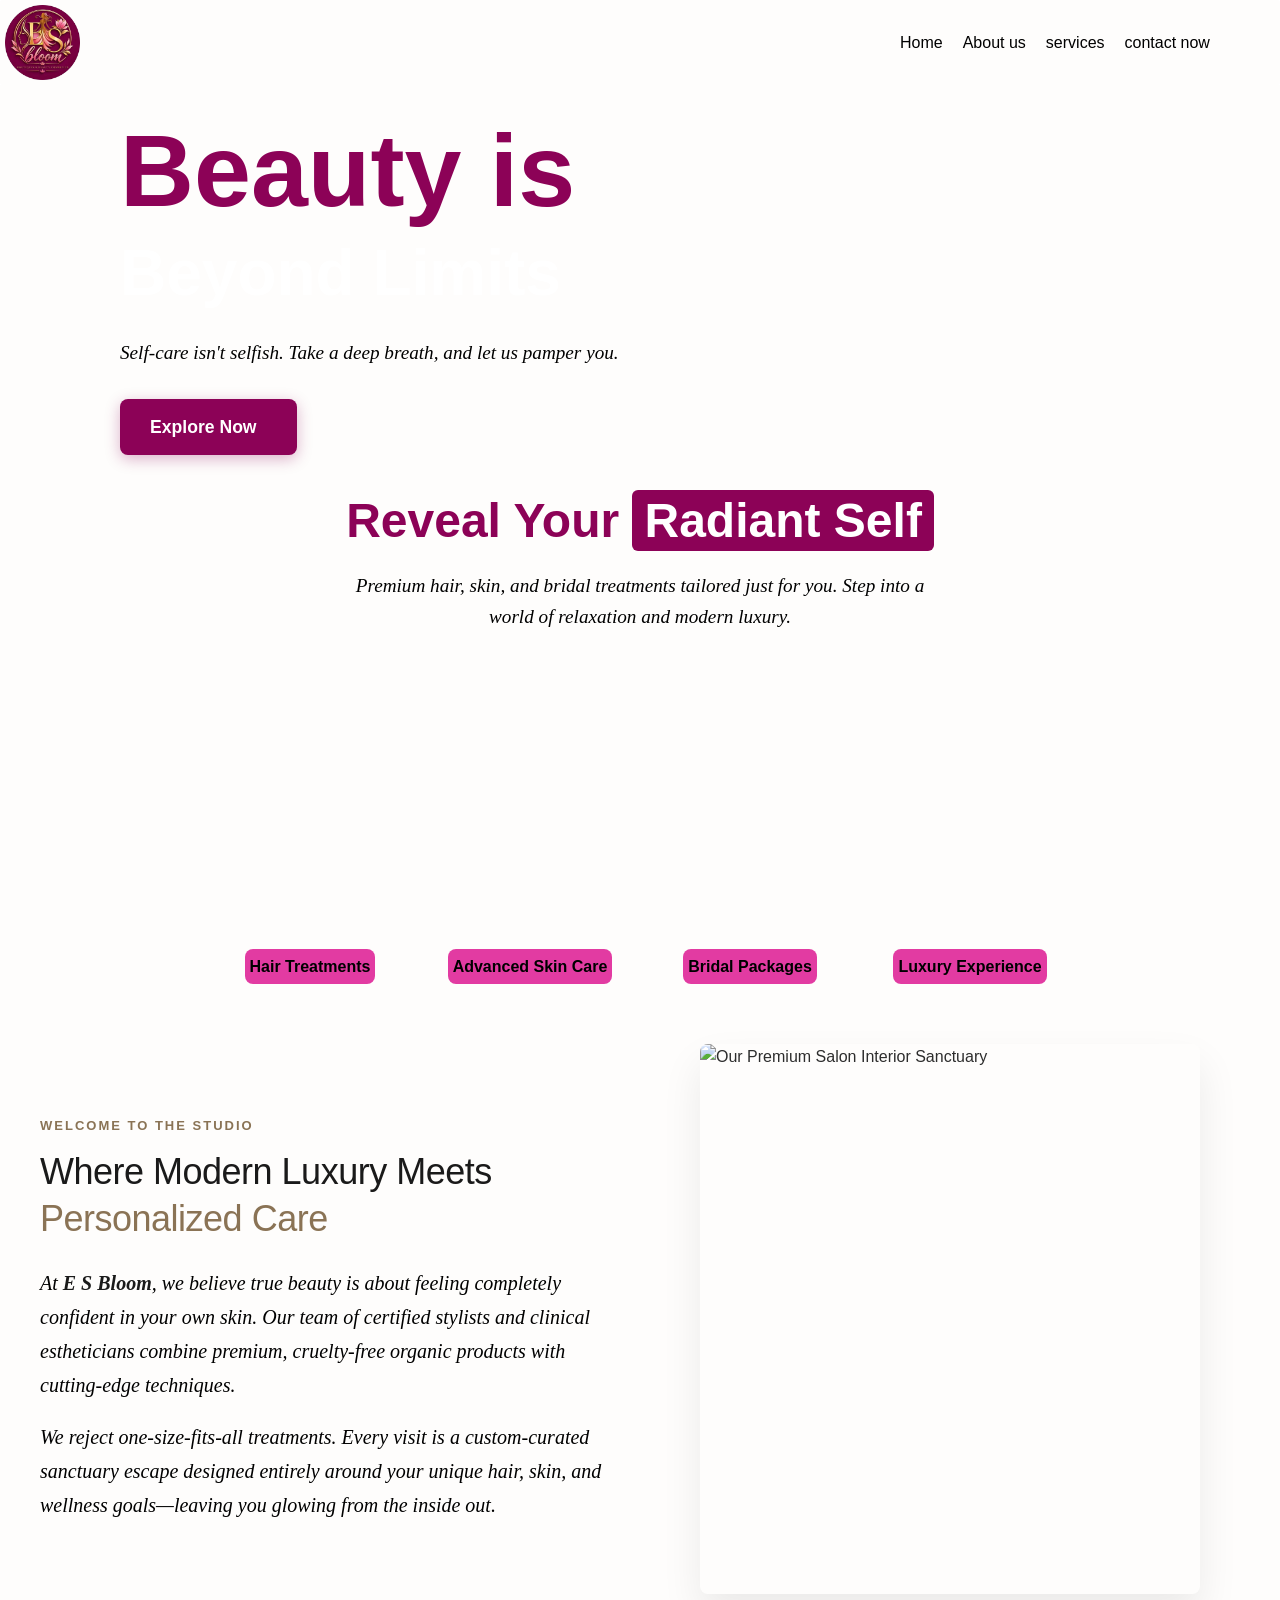
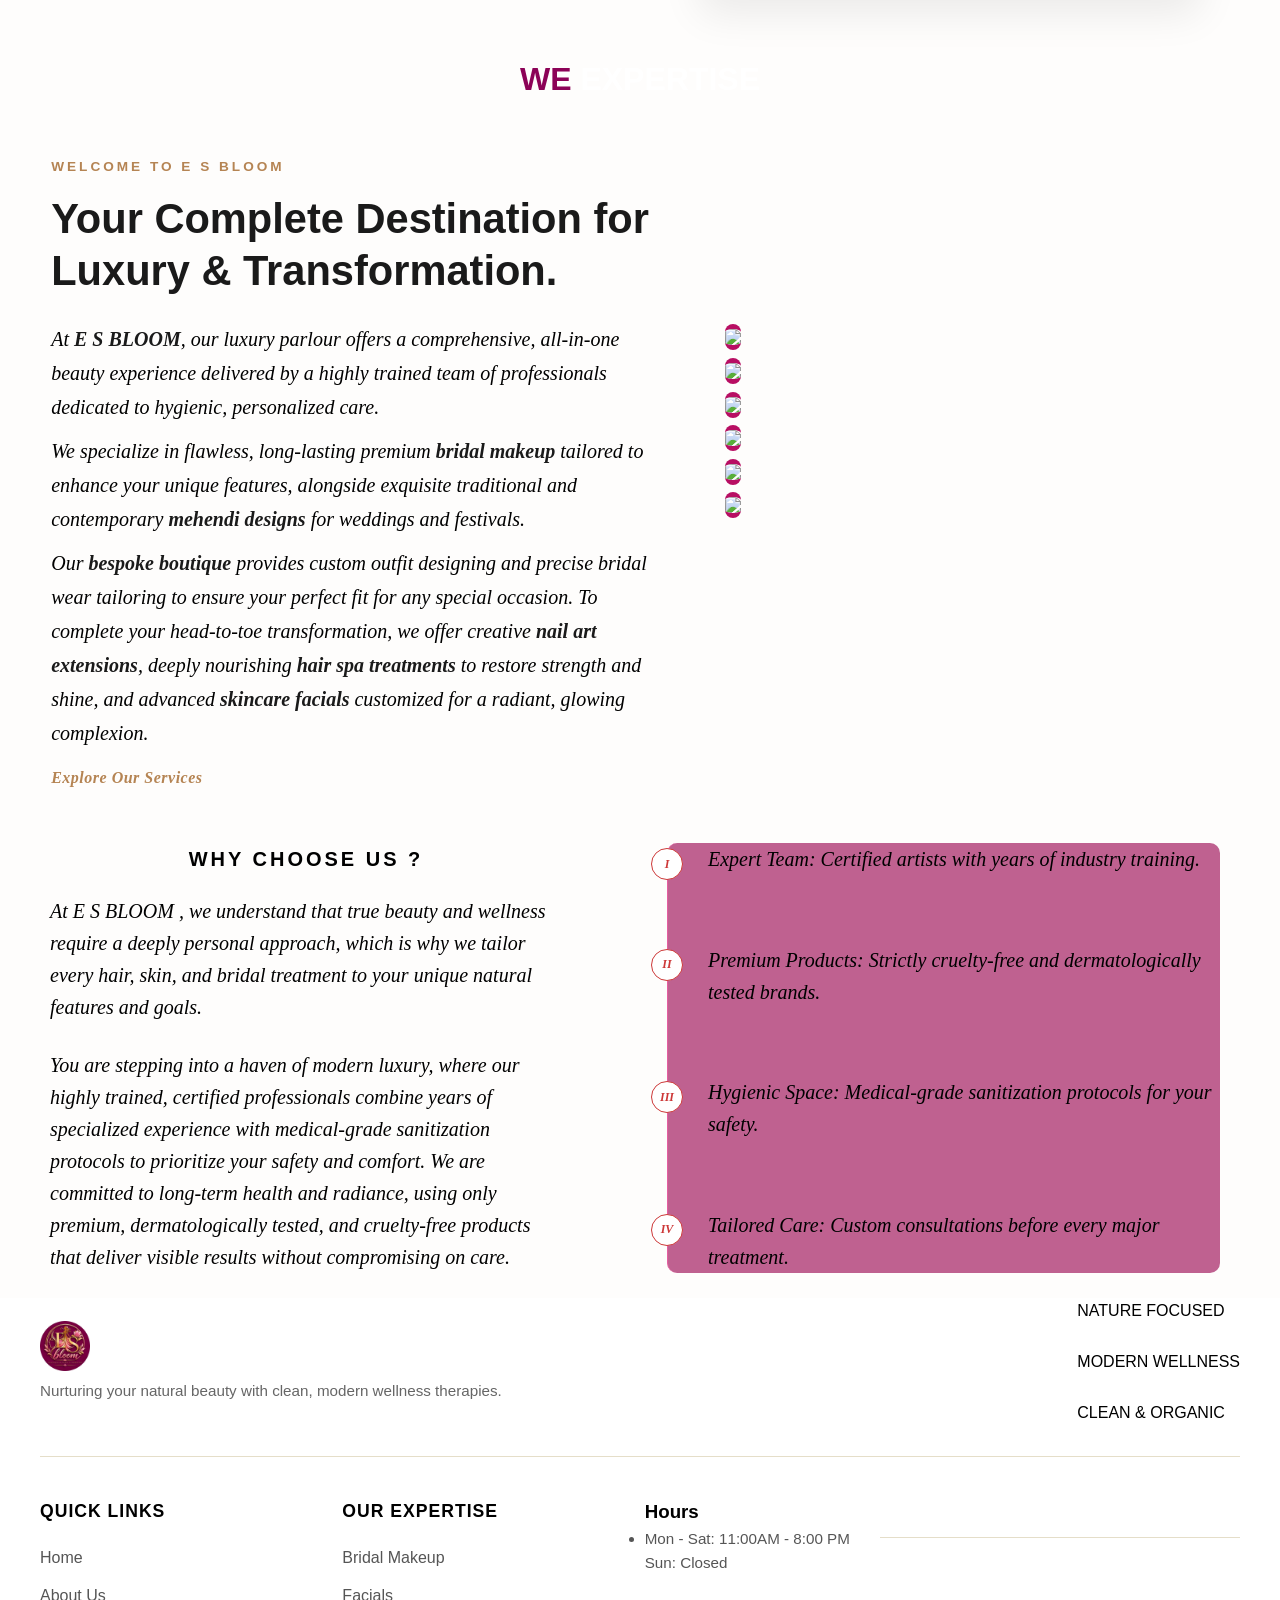
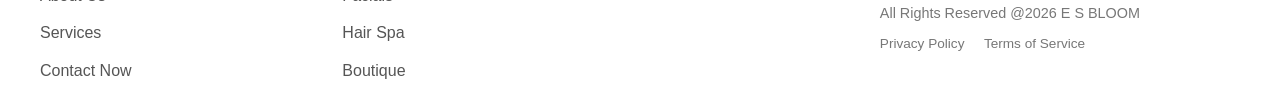
==== index.html @ d8722bfc "my new changes" ====
<!DOCTYPE html>
<html lang="en">
<head>
    <meta charset="UTF-8">
    <meta name="viewport" content="width=device-width, initial-scale=1.0">
    <title>ES parlour</title>
    <link rel="stylesheet" href="style.css">
     <script src="https://kit.fontawesome.com/67333c175b.js" crossorigin="anonymous"></script>
      <link
      rel="stylesheet"
      href="https://cdn.jsdelivr.net/npm/swiper@14.0.1/swiper-bundle.min.css"
    />
      
</head>
<body>

 <section class="header" style="background-color:#fcf9f660;">
<nav class="navbar">
  <!-- Logo Container -->
  <div class="logo-area">
    <img src="cropped_circle_image.png" width="75px" height="75px" alt="E S Bloom Logo">
  </div>
<div>
  <!-- Mobile Hamburger Button -->
  <button class="menu-toggle" id="menuToggle" aria-label="Open Navigation Menu">
    <span class="bar"></span>
    <span class="bar"></span>
    <span class="bar"></span>
  </button>
  </div>

  <!-- Navigation Links -->
  <div class="links" id="navLinks">
    <p><a href="index.html" class="active">Home</a></p>
    <p><a href="about.html">About us</a></p>
    <p><a href="services.html">services</a></p>
    <p><a href="contacts.html">contact now</a></p>
  </div>
</nav>
<style>
  /* --- Global Reset & Base Navbar Style --- */


.navbar {
  display: flex;
  justify-content: space-between;
  align-items: center;
  position: relative;
  z-index: 1000;
  gap: 410px;

}

/* --- Mobile Menu Toggle Button (Hamburger) --- */
.menu-toggle {
  display: flex;
  flex-direction: column;
  justify-content: space-between;
  width: 25px;
  height: 20px;
  background: transparent;
  border: none;
  cursor: pointer;
  padding: 0;
}

.menu-toggle .bar {
  width: 100%;
  height: 3px;
  background-color: #333333; /* Color of your choice */
  border-radius: 2px;
  transition: all 0.3s ease;
}

/* --- Mobile view Layout (Under 768px Screen Width) --- */
@media (max-width: 768px) {
  .links {
    display: none; /* Initially hidden on mobile screen */
    flex-direction: column;
    width: 100%;
    position:absolute;
    top: 100%; /* Sits exactly below the main navigation bar header */
    left: 0;
    background-color: #a01474;
    box-shadow:  rgba(0, 0, 0, 0.08);
  
  }
  .navbar{
    gap: 230px;
  }
 

  /* Target paragraphs inside the mobile drop menu */
  .links p {
    margin: 0;
    width: 100%;
  }

  .links a {
    display: block;
    padding: 15px 25px;
    text-decoration: none;
    color: white;
    border-bottom: 1px solid #f5f5f5;
    text-align: center;
  }

 
  /* The active toggle state that displays the menu */
  .links.show {
    display: flex;
  }

  /* Optional: Animation transforms hamburger lines into an 'X' close graphic */
  .menu-toggle.open .bar:nth-child(1) {
    transform: translateY(8.5px) rotate(45deg);
  }
  .menu-toggle.open .bar:nth-child(2) {
    opacity: 0;
  }
  .menu-toggle.open .bar:nth-child(3) {
    transform: translateY(-8.5px) rotate(-45deg);
  }
}

/* --- Laptop / Desktop Responsive Layout (768px and up) --- */
@media (min-width: 768px) {
  .menu-toggle {
    display: none; /* Hide the burger toggle on desktop screens */
  }

  .links {
    display: flex !important; /* Forces link container horizontal flex display */
    flex-direction: row;
    gap: 20px;
  }

  .links p {
    margin: 0;
  }

  .links a {
    text-decoration: none;
    color: black;
  }
}

</style>
 </section>
 
<section class="hero-section" style=" background-color:#fcf9f660;">
  <div class="hero-content">
    <h1 class="hero-title">
      Beauty is <span class="hero-subtitle">Beyond Limits</span>
    </h1>
    <p class="hero-tagline" style="color: black;font-family: serif;font-style: oblique;font-size:larger;">Self-care isn't selfish. Take a deep breath, and let us pamper you.</p>
    <div class="hero-actions">
      <a href="services.html" class="hero-btn">
        Explore Now <i class="fa-solid fa-arrow-right"></i>
      </a>
    </div>
  </div>
</section>
<style>
    /* Hero Container Settings */
.hero-section {
  background-color: #d3ccd039; /* Dark premium background tint if text contrast is needed */
  display: flex;
  align-items: center;
}

.hero-content {
  max-width: 1200px;
  width: 100%;
  margin: 0 auto;
  padding-left: 80px; /* Maintains your signature left alignment offset */
}

/* Fluid Typography (Scales perfectly down for mobile screens) */
.hero-title {
  color: rgb(140, 2, 87);
  font-size: clamp(3.5rem, 8vw, 7rem); /* Smooth scaling between mobile and desktop */
  font-weight: 800;
  line-height: 1.1;
  margin: 0;
}

.hero-subtitle {
  display: block; /* Forces "Beyond Limits" gracefully onto a clean new line */
  color: white;
  font-size: clamp(2rem, 5vw, 4.5rem);
  font-weight: 600;
  margin-top: 10px;
}

.hero-tagline {
  color: #f0f0f0;
  font-size: clamp(1.1rem, 2vw, 1.5rem);
  line-height: 1.6;
  max-width: 650px;
  margin: 30px 0; /* Clean space formatting replacing empty <br> layout hacks */
}

/* Standalone Clean Link Button Interface */
.hero-btn {
  display: inline-flex;
  align-items: center;
  gap: 10px;
  background-color: rgb(140, 2, 87);
  color: #ffffff;
  text-decoration: none;
  padding: 14px 30px;
  font-size: 1.1rem;
  font-weight: 600;
  border-radius: 8px;
  transition: all 0.3s ease;
  box-shadow: 0 4px 15px rgba(140, 2, 87, 0.3);
}

.hero-btn:hover {
  background-color: rgb(175, 4, 110);
  transform: translateY(-2px);
  box-shadow: 0 6px 20px rgba(140, 2, 87, 0.4);
}

/* Mobile Breakpoint Adjustment */
@media (max-width: 768px) {
  .hero-content {
    padding-left: 15px; /* Safely removes massive desktop indents on narrow phone windows */
    text-align: center;
  }
  .hero-btn {
    width: 100%;
    justify-content: center;
  }
}

</style>
<div class="hero-overlay-card" style=" background-color:#fcf9f660;">
  <h2 class="overlay-title">
    Reveal Your <span class="overlay-highlight">Radiant Self</span>
  </h2>
  <p class="overlay-text" style="font-family:serif;color:black;font-style:oblique; ">
    Premium hair, skin, and bridal treatments tailored just for you. Step into a world of relaxation and modern luxury.
  </p><br><br>
</div>
<style>
    .hero-overlay-card {
  /* Premium frosted glass look using your color scheme */
  background-color: #d3ccd039; 
  /* Layout and centering */
  margin: 0 auto;
  text-align: center;
}

.overlay-title {
  color: rgb(140, 2, 87);
  font-size: clamp(2rem, 4vw, 3rem);
  font-weight: 700;
  margin: 0 0 20px 0; /* Replaces messy <br> spacing tags */
  line-height: 1.2;
}

/* Beautiful contrasting text badge background for "Radiant Self" */
.overlay-highlight {
  color: #ffffff;
  background-color: rgb(140, 2, 87);
  padding: 2px 12px;
  border-radius: 6px;
  display: inline-block;
  margin-top: 5px;
}

.overlay-text {
  color: #333333; /* Darker grey color for perfect legal reading contrast over a light card */
  font-size: clamp(1rem, 1.5vw, 1.2rem);
  line-height: 1.6;
  margin: 0;
  max-width: 600px;
  margin-left: auto;
  margin-right: auto;
}

</style>
    <div class="card-container" style= "background-color:#fcf9f660;  justify-content: center;" >
        <div class="card-1" style="align-items: center;">
            <div class="card-front-1">
                <h4 style="padding: 5px; color:black; border-radius: 8px; background-color:rgba(223, 37, 152, 0.897) ;" >Hair Treatments</h4>
            </div>
            <div class="card-back-1">
            <p style="padding: 5px; color: white;">Tailored shapes designed to match individual face structures.Advanced balayage, ombre, and highlights using damage-free formulas. </p>
            </div>
        </div>
         <div class="card-1">
            <div class="card-front-2">
                <h4 style="padding: 5px;  color:black; border-radius: 8px; background-color:rgba(223, 37, 152, 0.897) ;">Advanced Skin Care</h4>
            </div>
            <div class="card-back-1">
            <p style="padding: 5px; color: white;"> Customized routines focusing on hydration, anti-aging, or acne relief.Advanced therapy using modern equipment for instant skin rejuvenation.</p>
            </div>
        </div>
         <div class="card-1">
            <div class="card-front-3">
                <h4 style="padding: 5px;color: black;  border-radius: 8px; background-color:rgba(223, 37, 152, 0.897)">Bridal Packages</h4>
            </div>
            <div class="card-back-1">
                <p style="padding: 5px; color:white;">Pre-wedding trials to map out your exact makeup look.Long-lasting, camera-ready techniques for your big day. Complete packages including bridal manicures, pedicures, and body polishing.</p>
            </div>
        </div>
         <div class="card-1">
            <div class="card-front-4">
                <h4 style="padding: 5px; color:black; border-radius: 8px; background-color:rgba(223, 37, 152, 0.897)"> Luxury Experience</h4>
            </div>
            <div class="card-back-1">
                <p style="padding: 5px; color: white;" >Calming aromatherapy scents, soft lighting, and peaceful background music. Premium beverage menu offered during your service wait-time.One-on-one time with senior stylists who never rush your process.</p>
            </div>
        </div>
    </div> 

 <section class="welcome-section" style="padding: 60px 20px;  margin: 0 auto; font-family: 'Helvetica Neue', Helvetica, Arial, sans-serif; color: #2d2d2d; line-height: 1.6;">
  <div class="welcome-container" style="display: flex; flex-wrap: wrap; gap: 40px; align-items: center;">
    
    <!-- Left Side: Text Content Block -->
    <div class="welcome-text-block" style="flex: 1; min-width: 300px;">
      <span class="welcome-subtitle" style="font-size: 13px; font-weight: 600; letter-spacing: 2px; color: #8a7355; text-transform: uppercase; display: block; margin-bottom: 12px;">
        Welcome to the Studio
      </span>
      
      <h2 class="welcome-title" style="font-size: 36px; font-weight: 300; line-height: 1.3; color: #1a1a1a; margin: 0 0 24px 0; letter-spacing: -0.5px;">
        Where Modern Luxury Meets <br style="@media (min-width: 768px) { display: block; }"><span style="font-weight: 500; color: #8a7355;">Personalized Care</span>
      </h2>
      
      <p class="welcome-desc" style="font-size: 20px; color:black; margin-bottom: 18px;font-family:serif;font-style: oblique;">
        At <strong>E S Bloom</strong>, we believe true beauty is about feeling completely confident in your own skin. Our team of certified stylists and clinical estheticians combine premium, cruelty-free organic products with cutting-edge techniques.
      </p>
      
      <p class="welcome-desc" style="font-size: 20px; color:black ; margin-bottom: 0;font-family:serif;font-style: oblique;">
        We reject one-size-fits-all treatments. Every visit is a custom-curated sanctuary escape designed entirely around your unique hair, skin, and wellness goals—leaving you glowing from the inside out.
      </p>
    </div>

    <!-- Right Side: Luxury Feature Image Block -->
    <div class="welcome-image-block" style="flex: 1; min-width: 300px; display: flex; justify-content: center;">
      <div class="image-wrapper" style="position: relative; width: 100%; max-width: 500px; border-radius: 8px; overflow: hidden; box-shadow: 0 20px 40px rgba(0,0,0,0.08); transition: transform 0.3s ease;">
        <img src="https://encrypted-tbn0.gstatic.com/images?q=tbn:ANd9GcRawmGxVBQ9U6G_62WLpdEvG5gCXqQKQPyFrbiATOLKOZzaobc8pFzRLxQ&s=10" alt="Our Premium Salon Interior Sanctuary" style="width: 100%; height: auto; display: block; object-fit: cover;">
      </div>
    </div>

  </div>
</section>

     <div class="service">
        <center>
        <h1  style="color:rgb(140, 2, 87);">WE   <span style="color: white;">EXPERTISE</span></h1>
        </center>
        </div>  
    <section class="bloom-welcome-section">
        <div class="bloom-container">
            <!-- Left Column: Copywriting Blocks -->
            <div class="bloom-text-col">
                <span class="bloom-tagline">WELCOME TO E S BLOOM</span>
                <h2 class="bloom-heading">Your Complete Destination for Luxury & Transformation.</h2>
                
                <p class="bloom-paragraph" style="color: black;font-family: serif;font-style: oblique;font-size: 20px;">
                    At <strong>E S BLOOM</strong>, our luxury parlour offers a comprehensive, all-in-one beauty experience delivered by a highly trained team of professionals dedicated to hygienic, personalized care. 
                </p>
                
                <p class="bloom-paragraph" style="color: black;font-family: serif;font-style: oblique;font-size: 20px;">
                    We specialize in flawless, long-lasting premium <strong>bridal makeup</strong> tailored to enhance your unique features, alongside exquisite traditional and contemporary <strong>mehendi designs</strong> for weddings and festivals. 
                </p>

                <p class="bloom-paragraph" style="color: black;font-family: serif;font-style: oblique;font-size: 20px;" >
                    Our <strong>bespoke boutique</strong> provides custom outfit designing and precise bridal wear tailoring to ensure your perfect fit for any special occasion. To complete your head-to-toe transformation, we offer creative <strong>nail art extensions</strong>, deeply nourishing <strong>hair spa treatments</strong> to restore strength and shine, and advanced <strong>skincare facials</strong> customized for a radiant, glowing complexion.
                </p>

                <div class="bloom-action-row" style="font-family: serif;font-style: oblique;font-size: 20px;">
                    <a href="#services" class="bloom-btn">Explore Our Services</a>
                </div>
            </div>
           <div class="right-column"> 
    <div
      style="--swiper-navigation-color: #fff; --swiper-pagination-color: #fff"
      class="swiper mySwiper"
    >
      <div class="swiper-wrapper">
        <div class="swiper-slide">
          <div class="swiper-zoom-container">
            <img src="https://t3.ftcdn.net/jpg/03/97/00/46/360_F_397004694_dA9u8WMzFLGXnkiS4I1BzRo7ph9En3sG.jpg" />
          </div>
        </div>
        <div class="swiper-slide">
          <div class="swiper-zoom-container">
            <img src="https://encrypted-tbn0.gstatic.com/images?q=tbn:ANd9GcR4xhtsKX80fwYiShaTZqAaUcD4YLOavPKS7ssyDUTm9g&s=10" />
          </div>
        </div>
        <div class="swiper-slide">
          <div class="swiper-zoom-container">
            <img src="https://encrypted-tbn0.gstatic.com/images?q=tbn:ANd9GcSCqup_U6q3dVawqpqZT2IkD17u_zTAnNbofQgpKwtS9g&s=10" />
          </div>
        </div>
        <div class="swiper-slide">
          <div class="swiper-zoom-container">
            <img src="https://media.istockphoto.com/id/653003428/photo/fashionable-clothes-in-a-boutique-store-in-london.jpg?s=612x612&w=0&k=20&c=UafU4a4xSbepJow4kvNu0q-LD4hFUoli7q3fvwkp79s=" />
          </div>
        </div>
        <div class="swiper-slide">
          <div class="swiper-zoom-container">
            <img src="https://encrypted-tbn0.gstatic.com/images?q=tbn:ANd9GcTaLV6oVpC39AWwY5kmn6Ewoj5z3ygHhHsLWYacJuq0GQ&s=10" />
          </div>
        </div>
        <div class="swiper-slide">
          <div class="swiper-zoom-container">
            <img src="https://grazia.wwmindia.com/content/2016/nov/moroccan-oil-hair-spa-at-myglamm_gallery_large.jpg" />
          </div>
        </div> 
      </div>
      <div class="swiper-button-next"></div>
      <div class="swiper-button-prev"></div>
      <div class="swiper-pagination"></div>
    </div>
    </div> 
    </div> 
        </section>
   <section class="promise-section" style="display: flex; flex-wrap: wrap; font-family: 'Helvetica Neue', Helvetica, Arial, sans-serif;">
    <div class="promise-container" style="flex-wrap: wrap; ">
        
        <!-- Left Column -->
        <div class="promise-left" style="flex-wrap: wrap; font-family: 'Helvetica Neue', Helvetica, Arial, sans-serif;font-size: 16px; color:black; ">
            <span class="promise-subtitle">WHY CHOOSE US ?</span>
            <p class="promise-desc" style="color: #1a1a1a; color:black;font-family: serif;font-style: oblique;font-size: 20px; ">At E S BLOOM , we understand that true beauty and wellness require a deeply personal approach, which is why we tailor every hair, skin, and bridal treatment to your unique natural features and goals.</p><br><p class="promise-desc" style="font-family: serif;font-style: oblique;font-size: 20px; color:black; ">You are stepping into a haven of modern luxury, where our highly trained, certified professionals combine years of specialized experience with medical-grade sanitization protocols to prioritize your safety and comfort. We are committed to long-term health and radiance, using only premium, dermatologically tested, and cruelty-free products that deliver visible results without compromising on care.</p>
        </div>

        <!-- Right Column (Timeline List) -->
        <div class="promise-right" style="flex-wrap: wrap; font-family: serif;font-style: oblique;">
            
            <div class="timeline-item">
                <div class="timeline-number">I</div>
                <p class="timeline-text" style="font-size: 20px; color:black; ">Expert Team: Certified artists with years of industry training.</p>
            </div>

            <div class="timeline-item">
                <div class="timeline-number">II</div>
                <p class="timeline-text" style="font-size: 20px; color:black; ">Premium Products: Strictly cruelty-free and dermatologically tested brands.</p>
            </div>

            <div class="timeline-item">
                <div class="timeline-number">III</div>
                <p class="timeline-text" style="font-size: 20px; color:black; ">Hygienic Space: Medical-grade sanitization protocols for your safety.</p>
            </div>

            <div class="timeline-item">
                <div class="timeline-number">IV</div>
                <p class="timeline-text"style= " font-size: 20px; color:black; ">Tailored Care: Custom consultations before every major treatment.</p>
            </div>
        </div>  
    </div>
</section>
<style>
  @media (max-width: 768px) {
    .foot {
      text-align: center;
      
    }
    .hours-title{
      text-align: center;
    }
    .foot ul{
      margin:15px;
    }
  }
</style>

 <footer class="site-footer" style="background-color: white;">
  <div class="foot">
  <!-- Brand and Value Propositions -->
  <div class="footer-top">
    <div class="footer-brand">
      <img src="cropped_circle_image.png" width="50px" height="50px" style="border-radius: 5px;">
      <p>Nurturing your natural beauty with clean, modern wellness therapies.</p>
    </div>
    <div class="footer-features">
      <div class="feature-item">
        <i class="fa-brands fa-pagelines" style="color: #449221;"></i>
        <span>NATURE FOCUSED</span>
      </div><br>
      <div class="feature-item">
        <i class="fa-solid fa-wand-magic-sparkles" style="color: orange;"></i>
        <span>MODERN WELLNESS</span>
      </div><br>
      <div class="feature-item">
        <i class="fa-solid fa-microscope" style="color: rgb(76, 76, 209);"></i>
        <span>CLEAN & ORGANIC</span>
      </div>
    </div>
  </div>

  <!-- Main Footer Content Grid -->
  <div class="footer-sections">
    <!-- Quick Links -->
    <div class="footer-links">
      <h3>Quick Links</h3>
      <ul>
        <li><a href="#" class="active">Home</a></li>
        <li><a href="about.html">About Us</a></li>
        <li><a href="services.html">Services</a></li>
        <li><a href="contacts.html">Contact Now</a></li>
      </ul>
    </div>

    <!-- Expertise/Services -->
    <div class="footer-links">
      <h3>Our Expertise</h3>
      <ul>
        <li><a href="services.html#bridal">Bridal Makeup</a></li>
        <li><a href="services.html#facials">Facials</a></li>
        <li><a href="services.html#hair">Hair Spa</a></li>
        <li><a href="services.html#oil">Boutique</a></li>
      </ul>
    </div>

    <!-- Contact Details & Hours -->
    

      <div>
      <h3 class="hours-title">Hours</h3>
      <ul>
       <li class="hours-text">Mon - Sat: 11:00AM - 8:00 PM<br>Sun: Closed</li>
      </ul>
    </div>

   

  <!-- Footer Bottom -->
  <div class="footer-bottom">
    <div class="footer-legal">
      <p><i class="fa-regular fa-copyright"></i> All Rights Reserved @2026 E S BLOOM</p>
      <div class="legal-links">
        <a href="privacy.html">Privacy Policy</a>
        <a href="terms.html">Terms of Service</a>
      </div>
    </div>
    <div class="footer-socials">
      <a href="https://instagram.com" aria-label="Instagram"><i class="fa-brands fa-instagram"></i></a>
      <a href="https://facebook.com" aria-label="Facebook"><i class="fa-brands fa-facebook"></i></a>
      <a href="https://twitter.com" aria-label="Twitter"><i class="fa-brands fa-twitter"></i></a>
      <a href="https://linkedin.com" aria-label="LinkedIn"><i class="fa-brands fa-linkedin"></i></a>
    </div>
  </div>
  </div>
</footer>
            <script src="https://cdn.jsdelivr.net/npm/swiper@14.0.1/swiper-bundle.min.js"></script>

    <!-- Initialize Swiper -->
    <script>
      var swiper = new Swiper('.mySwiper', {
        zoom: true,
        navigation: {
          nextEl: '.swiper-button-next',
          prevEl: '.swiper-button-prev',
        },
        pagination: {
          el: '.swiper-pagination',
          clickable: true,
        },
      });
    </script>
    <script>
    document.addEventListener("DOMContentLoaded", function() {
  const menuToggle = document.getElementById("menuToggle");
  const navLinks = document.getElementById("navLinks");

  menuToggle.addEventListener("click", function() {
    // Toggles the visibility of the link wrapper element
    navLinks.classList.toggle("show");
    
    // Toggles the modern 'X' close visual transition on the icon lines
    menuToggle.classList.toggle("open");
  });
});
</script>
            
    </body>
    </html>
---- style.css ----
* {
    margin: 0;
    padding: 0;
    box-sizing: border-box;
}

body {
    font-family: 'Helvetica Neue ', Helvetica, Arial, sans-serif;
    color: black;
    line-height: 1.6;
    overflow-x: hidden;
    background-image: url(https://encrypted-tbn0.gstatic.com/images?q=tbn:ANd9GcTFPYws55bIbBmRYVU4xX9JEW0UtakqcujOFkhYsBdBDg&s=10);
    background-repeat: no-repeat;
    background-size: cover;
    background-position: center center;
    background-attachment: fixed;
    max-width: 100%;
}
@media (max-width: 768px) {
  .your-background-container-class {
    width: 100vw; /* Ensures it perfectly matches the viewport width */
    max-width: 100%;
    background-size: cover;
    background-position: center right; /* Keeps the essential visual elements visible */
  }
}
/* splash screen*/
#splash-screen {
  position: fixed;
  top: 0;
  left: 0;
  width: 100vw;
  height: 100vh;
  background-color:white; /* Match your video background */
  z-index: 9999;
  display: flex;
  justify-content: center;
  align-items: center;
  transition: opacity 0.8s ease, visibility 0.8s ease;
}

#splash-video {
  width: 500px;
  height: 500px;
  object-fit: contain;
}

/* Hide splash screen when video ends */
#splash-screen.hidden {
  opacity: 0;
  visibility: hidden;
}
.header {
    display: flex;
    justify-content: space-between;
    align-items: center;
    padding: 5px;
    background: #ffffff;
    border-radius: 3px;
}

 .logo-area{
  display: flex;
  flex-wrap: wrap;
 }
 .links{
  display:flex;
  column-gap: 15px;
 }
.links a{
  display: inline;
  text-decoration: none;
  color: black;
}
.links a:hover{
  color: #6e0f5b;
}
.hero-section{
  display: flex;
  padding-left: 30px;
  padding: 30px;
  justify-content: space-between;
}
.tagh1{
  opacity: 0;
  animation-name: slidein;
  animation-delay: 0.2s;
  animation-duration: 3s;
  animation-fill-mode: forwards;
}
@keyframes slidein{
  from {
    opacity: 0;
    transform: translateX(-50px);
  }
  to {
    opacity: 1;
    transform: translateX(0);
  }
  
}
.tagh2{
  opacity: 0;
  animation-name: slidein;
  animation-delay: 0.6;
  animation-duration: 3s;
  animation-fill-mode: forwards;

}
.tagp{
   opacity: 0;
  animation-name: slidein;
  animation-delay: 0.8s;
  animation-duration: 3s;
  animation-fill-mode: forwards;


}
.tagbutton{
  padding-left: 80px;
  opacity: 0;
  animation-name: slidein;
  animation-delay: 1s;
  animation-duration: 3s;
  animation-fill-mode: forwards;

  
}
.card-container { 
  perspective: 1000px; 
  display: flex;
  flex-wrap: wrap;
  flex-direction: row;
  gap: 20px;
} 

.card-1 { 
  /* Removed padding-left to fix alignment and rotation axis */
 justify-content: space-evenly;/* Use margin instead if you need spacing */
  position: relative; 
  width: 200px; 
  height: 300px; 
  transform-style: preserve-3d; 
  transition: transform 0.6s ease-in-out; 
  align-items: center;
} 

.card-front-1,.card-front-2,.card-front-3,.card-front-4, .card-back-1 { 
  position: absolute; 
  width: 100%; 
  height: 100%; 
  border-radius: 8px; 
  backface-visibility: hidden; 
} 

.card-front-1 { 
  background-image:url(https://encrypted-tbn0.gstatic.com/images?q=tbn:ANd9GcR_6p5-xqffBV3WIWsoDIkjFDoYrcOhEN6vtXwXfs31Jw&s=10);
  background-size: cover;
  display: flex; 
  justify-content: center; 
  align-items:end; 
  transform: rotateY(0deg); /* Changed from rotateX to rotateY */
} 
.card-front-2{
  background-image: url(https://encrypted-tbn0.gstatic.com/images?q=tbn:ANd9GcROriYt2jsHT3VfOoPcJsychajyC7XJ5cuaI7SN6pvMTA&s=10);
  background-size: cover;
  display: flex; 
  justify-content: center; 
  align-items: end; 
  transform: rotateY(0deg); 

}
.card-front-3{
  background-image: url(https://encrypted-tbn0.gstatic.com/images?q=tbn:ANd9GcQy5pYQ0zpNrWsY91MvCWFX7n2I64OxzyBhU8mHlaSfiw&s=10); 
   background-size: cover;
  display: flex; 
  justify-content: center; 
  align-items: end; 
  transform: rotateY(0deg); 
}
.card-front-4{
  background-image: url(https://encrypted-tbn0.gstatic.com/images?q=tbn:ANd9GcRUQMfUVDyd4Wp6OvP96WOxoOUlDIIqwg7GORJ799WFJQ&s=10);
  background-size: cover;
  display: flex; 
  justify-content: center; 
  align-items: end; 
  transform: rotateY(0deg); 
}

.card-back-1 { 
  background-color:  #b80e63; 
  display: flex; 
  justify-content: center; 
  align-items: center; 
  transform: rotateY(180deg); 
} 

.card-1:hover { 
  transform: rotateY(180deg); 
}


/* Master Layout Block Wrapper */
.welcome-section {
    width: 100%;
    padding: 100px 4%; /* Responsive 80px-100px top/bottom air and fluid side breathability */
    display: flex;
    justify-content: center;
    background-color:#fcf9f660; /* Elegant soft cream backdrop background */
}

.welcome-container {
    max-width: 1200px;
    width: 100%;
    display: flex;
    align-items: center; /* Vertically aligns image and text perfectly center */
    gap: 80px; /* Space cushion gap separating the two columns */
}

/* --- COLUMN 1: TYPOGRAPHY BRAND CONTENT --- */
.welcome-text-block {
    flex: 1; /* Occupies exactly 50% split space area */
    display: flex;
    flex-direction: column;
}

.welcome-subtitle {
    color: #b58453; /* Warm signature gold accent tint */
    font-size: 0.85rem;
    letter-spacing: 3px;
    font-weight: 700;
    margin-bottom: 15px;
    text-transform: uppercase;
}

.welcome-title {
    color: #1a1a1a;
    font-size: 2.8rem;
    font-weight: 700;
    line-height: 1.2;
    margin-bottom: 25px;
}

.welcome-desc {
    color: #555555;
    font-size: 1.05rem;
    line-height: 1.7;
    margin-bottom: 20px;
}

.welcome-desc strong {
    color: #1a1a1a;
    font-weight: 600;
}

.welcome-actions {
    margin-top: 15px;
}

/* Minimalist Premium Accent CTA Link Button */
.btn-primary {
    display: inline-block;
    color: #b58453;
    text-decoration: none;
    font-size: 1rem;
    font-weight: 600;
    letter-spacing: 1px;
    transition: color 0.3s ease, transform 0.3s ease;
}

.btn-primary:hover {
    color: #8c5e32; /* Darkens gold smoothly during mouse focus interactions */
    transform: translateX(5px); /* Clean micro-animation pushing arrow subtly forward */
}

/* --- COLUMN 2: PREMIUM GRAPHIC CAROUSEL BLOCK --- */
.welcome-image-block {
    flex: 1; /* Occupies remaining 50% split area layout */
    display: flex;
    justify-content: center;
}

/* Secure Frame Guard preventing scaling blowout alignment bugs */
.image-wrapper {
    width: 100%;
    max-width: 500px;
    height: 550px;
    border-radius: 24px; /* Smooth elegant organic corner curving matching modern UI trends */
    overflow: hidden;
    box-shadow: 0 20px 40px rgba(181, 132, 83, 0.08); /* Warm gold tinted drop drop shadow cast */
}

.image-wrapper img {
    width: 100%;
    height: 100%;
    object-fit: cover; /* Keeps image correctly proportioned without skew stretching distortion squish */
    transition: transform 0.6s cubic-bezier(0.25, 1, 0.5, 1);
}

/* Smooth zoom transition when user highlights the section anywhere */
.welcome-container:hover .image-wrapper img {
    transform: scale(1.04);
}

/* --- RESPONSIBLE DESIGN MEDIA ADAPTATIONS FOR SMARTPHONES --- */
@media (max-width: 992px) {
    .welcome-container {
        flex-direction: column-reverse; /* Pushes image gracefully above or below text on small pads */
        gap: 50px;
        text-align: center;
    }

    .welcome-title {
        font-size: 2.2rem;
    }

    .image-wrapper {
        height: 400px; /* Adapts height dynamically smaller ensuring compact device screen viewability */
    }
    
    .btn-primary:hover {
        transform: none; /* Disables side nudge transitions across gesture mobile touch taps */
    }
}
 .service{
  align-items: center;
  background-color:#fcf9f660;
 }
 /*swiper images*/
/* Master Layout Wrapper Container */
.bloom-welcome-section {
    width: 100%;
    padding:  4%; /* Generous breathing room top/bottom and responsive padding sides */
    display: flex;
    justify-content: center;
    background-color: #fcf9f660; /* Warm, ultra-premium soft cream salon theme backdrop */
}

.bloom-container {
    max-width: 1200px;
    width: 100%;
    display: flex;
    align-items: center; /* Ensures content and picture line up perfectly flat in the middle */
    gap: 70px; /* Sizable gap preventing layout overcrowding */
}

/* --- LEFT SIDE: TEXT BLOCK BRANDING --- */
.bloom-text-col {
    flex: 1.2; /* Slightly wider distribution layout allocation for easier text scanning */
    display: flex;
    flex-direction: column;
}

.bloom-tagline {
    color: #b58453; /* Warm signature gold accent color */
    font-size: 0.85rem;
    letter-spacing: 3px;
    font-weight: 700;
    margin-bottom: 15px;
    text-transform: uppercase;
}

.bloom-heading {
    color: #1a1a1a;
    font-size: 2.6rem;
    font-weight: 700;
    line-height: 1.25;
    margin-bottom: 25px;
}

.bloom-paragraph {
    color: #4a4a4a;
    font-size: 1.05rem;
    line-height: 1.7;
    margin-bottom: 10px; /* Balanced spacing distribution between long content elements */
}

/* Soft typographic hierarchy focus treatment */
.bloom-paragraph strong {
    color: #1a1a1a;
    font-weight: 600;
}


/* Premium minimalist layout anchor links */
.bloom-btn {
    display: inline-block;
    color: #b58453;
    text-decoration: none;
    font-size: 1rem;
    font-weight: 600;
    letter-spacing: 0.5px;
    transition: color 0.3s ease, transform 0.3s ease;
}

.bloom-btn:hover {
    color: #8c5e32; /* Rich dark gold transition shift on mouse interaction states */
    transform: translateX(6px); /* Elegant slide displacement nudge forwards */
}


/* --- MOBILE & PAD TABLET LAYER BREAKPOINTS --- */
@media (max-width: 992px) {
    .bloom-container {
        flex-direction: column; /* Smoothly stacks graphic frames safely on top of text files across screens */
        gap: 45px;
        text-align: center;
    }

    .bloom-heading {
        font-size: 2.1rem;
    }

   

    .bloom-btn:hover {
        transform: none; /* Safely strips animation micro movements for flat fingertip gesture taps */
    }
}
.right-column{
   flex: 1; /* Takes remaining 50% width */
    display: flex;
    flex-wrap: wrap;

}
  .swiper {
        width: 300px;
        height:300px;
      }
      .swiper-slide {
        overflow: hidden;
      }
      .swiper-slide img{
        border-radius: 15px;
        border-top: 5px solid #b80e63;
        border-bottom: 5px solid #b80e63;
       
      }
/* Section Container Wrapper */
.promise-section {
    width: 100%; 
    padding-bottom: 25px;
    display: flex;
    flex-wrap: wrap;
    align-items: center;
    justify-content: center;
     background-color:#fcf9f660;
}

.promise-container {
    max-width: 1200px;
    width: 100%;
    display: flex;
    flex-wrap: wrap;
    gap: 80px; /* Space between left and right columns */
}

/* --- LEFT COLUMN STYLES --- */
.promise-left {
    display: flex;
    flex-wrap: wrap;
    flex-direction: column;
    padding-left: 10px;
    padding-right: 5px;
    align-items: center;
}

.promise-subtitle {
    font-size: 20PX;
    letter-spacing: 3px;
    font-weight: 700;
    margin-bottom: 20px;
    text-transform: uppercase;
}




.promise-desc {
    color: black;
    font-size: 18px;
    line-height: 1.6;
    max-width: 600px;

}

/* --- RIGHT COLUMN STYLES (TIMELINE) --- */
.promise-right {
    
    display: flex;
    flex-wrap: nowrap;
    flex-direction: column;
    background-color:#bf6190;;
    border-radius: 10px;
    justify-content: space-between;
    gap: 40px;
    position: relative;
    margin-left: 20px;
    margin-right: 20px;
    border-left: 1px solid #e55ea1; /* The thin vertical grey line */
    padding-left: 40px; /* Space between line and text */
}

.timeline-item {
    display: flex;
    align-items: center;
    position: relative;
}

/* Circular Roman Numeral Badges over the Line */
.timeline-number {
    position: absolute;
    left: -57px;
    top:5px; 
    width: 32px;
    height: 32px;
    background-color: white;
    border: 1px solid ;
    border-radius: 50%;
    display: flex;
    align-items: center;
    justify-content: center;
    color: #cd3838; /* Roman numeral text color */
    font-size: 0.75rem;
    font-weight: 600;
}

.timeline-text {
    color:black;
    font-size: 20px;
    line-height: 1.6;
}

@media screen and (min-width:768px){
.promise-right{
    flex: 1;
}
.promise-left{
    flex: 1;
}
.promise-desc{
    display: flex;
    flex-wrap: wrap;
}
}
   
  
<!--services-->
   
.cards-grid {
  display: flex;
  flex-wrap: wrap;
  gap: 20px;
  padding: 20px;
  padding-left: 20px;
  
}
.cards{
    display: flex;
    padding-left: 20px;
    justify-content: space-evenly;
   
}
.card-1-img{
  position: relative;
flex-basis: 20%;
border-radius: 15px;
  padding-right: 10px;
  padding-left: 20px;
  padding-top: 10px;
   background-color: #b80e63;
    border-radius: 10px;  
}
.imgs{
   border-radius: 10px;
}
 



--footer-area--
.site-footer {
  background-color: white; /* Earthy/organic light background tint */
  color: #f8f4f4;
  padding: 60px 20px 30px;
  font-family: 'Segoe UI', Tahoma, Geneva, Verdana, sans-serif;
}

.footer-top {
  display: flex;
  justify-content: space-between;
  align-items: center;
  flex-wrap: wrap;
  gap: 30px;
  max-width: 1200px;
  margin: 0 auto 40px auto;
  padding-bottom: 30px;
  border-bottom: 1px solid #e5dec9;
}

.footer-brand h2 {
  margin: 0 0 10px 0;
  letter-spacing: 2px;
}

.footer-brand p {
  margin: 0;
  color: #666;
  font-size: 0.95rem;
}

.footer-sections {
  display: flex;
  justify-content: space-between;
  flex-wrap: wrap;
  gap: 30px;
  max-width: 1200px;
  margin: 0 auto;
}

.footer-links, .footer-newsletter {
  flex: 1;
  min-width: 220px;
}

.footer-links h3, .footer-newsletter h3 {
  font-size: 1.1rem;
  margin-top: 0;
  margin-bottom: 20px;
  text-transform: uppercase;
  letter-spacing: 1px;
}

.footer-links ul {
  list-style: none;
  padding: 0;
  margin: 0;
}

.footer-links li {
  margin-bottom: 12px;
  display: flex;
  align-items: center;
  gap: 10px;
}

.footer-links a {
  text-decoration: none;
  color: #555;
  transition: color 0.3s;
}

.footer-links a:hover {
  color: #6e0f5b;
}

.hours-text {
  color: #555;
  font-size: 0.95rem;
  margin: 0;
}

/* Newsletter Form Styles */
.footer-newsletter p {
  color: #666;
  font-size: 0.95rem;
  line-height: 1.4;
  margin-bottom: 15px;
}

.newsletter-form {
  display: flex;
}

.newsletter-form input {
  padding: 10px;
  border: 1px solid #ccc;
  border-radius: 4px 0 0 4px;
  flex: 1;
  outline: none;
}

.newsletter-form button {
  background-color: #449221;
  color: white;
  border: none;
  padding: 10px 15px;
  border-radius: 0 4px 4px 0;
  cursor: pointer;
  transition: background 0.3s;
}

.newsletter-form button:hover {
  background-color: #336e18;
}

/* Footer Bottom Styles */
.footer-bottom {
  border-top: 1px solid #e5dec9;
  margin-top: 40px;
  padding-top: 25px;
  display: flex;
  justify-content: space-between;
  align-items: center;
  flex-wrap: wrap;
  gap: 20px;
  max-width: 1200px;
  margin-left: auto;
  margin-right: auto;
}

.footer-legal {
  display: flex;
  flex-direction: column;
  gap: 5px;
}

.footer-legal p {
  margin: 0;
  font-size: 0.9rem;
  color: #777;
}

.legal-links a {
  font-size: 0.85rem;
  color: #777;
  text-decoration: none;
  margin-right: 15px;
}

.legal-links a:hover {
  text-decoration: underline;
}

.footer-socials a {
  margin-left: 20px;
  color: #444;
  font-size: 1.3rem;
  transition: color 0.3s;
}

.footer-socials a:hover {
  color: #449221;
}


--about-page--

.about-content{
  width: 100%;
  justify-content: center;
  padding:80px 4%;
  display: flex;
  flex-direction: column;
  column-gap: 5px;
  background-color: #eaeaea;
}
.about-us{
  width: 700px;

}
.about-img{
  display: flex;
 
}
.about-img img{
  border-radius: 20px;
  padding-left: 5px;
}

.core-container{
  padding-left: 20px;
  display: flex;
  gap:200px;
}



/* Base Wrapper Containment */
.faq-section {
    width: 100%;
    display: flex;
    justify-content: center;
}

.faq-container {
    max-width: 800px;
    width: 100%;
}

/* Header Text Blocks */
.faq-header {
    text-align: center;
    margin-bottom: 40px;
}

.faq-subtitle {
    color: rgb(140, 2, 87); /* Warm gold accent color */
    font-size: 30px;
    letter-spacing: 2px;
    font-weight: 700;
}

.faq-title {
    color: black;
    font-size: 2.2rem;
    margin: 10px 0 15px 0;
    font-weight: 700;
}

.faq-desc {
    color: #7b6a6a;
    font-size: 0.95rem;
}

/* Structural Accordion List Row */
.faq-wrapper {
    display: flex;
    flex-direction: column;
    gap: 15px; /* Separation space between cards */
}

.faq-item {
    background: #ffffff;
    border: 1px solid #eaeaea;
    border-radius: 12px;
    overflow: hidden;
    box-shadow: 0 4px 12px rgba(0, 0, 0, 0.02);
    transition: border-color 0.3s ease;
}

.faq-item:hover {
    border-color: #d4a373; /* Subtle glow ring on card hover */
}

/* Hiding the operational checkbox */
.faq-toggle {
    display: none;
}

/* Clickable Question Header row */
.faq-question {
    display: flex;
    justify-content: space-between;
    align-items: center;
    padding: 22px 25px;
    color: #2c2c2c;
    font-size: 1.05rem;
    font-weight: 600;
    cursor: pointer;
    user-select: none;
}

/* CSS Pure Vector Plus Icon Construction */
.faq-icon {
    position: relative;
    width: 18px;
    height: 18px;
    flex-shrink: 0;
    transition: transform 0.3s ease;
}

.faq-icon::before,
.faq-icon::after {
    content: "";
    position: absolute;
    background-color: #b58453;
    transition: transform 0.3s ease;
}

/* Horizontal line of the plus icon */
.faq-icon::before {
    top: 8px;
    left: 0;
    width: 100%;
    height: 2px;
}

/* Vertical line of the plus icon */
.faq-icon::after {
    top: 0;
    left: 8px;
    width: 2px;
    height: 100%;
}

/* Modern CSS Grid Transition trick for dynamic auto-height expanding */
.faq-answer-block {
    display: grid;
    grid-template-rows: 0fr;
    transition: grid-template-rows 0.35s cubic-bezier(0.4, 0, 0.2, 1);
}

.faq-answer-content {
    overflow: hidden;
}

.faq-answer-content p {
    padding: 0 25px 25px 25px;
    color: #555555;
    font-size: 0.95rem;
    line-height: 1.6;
}

/* --- STATE CHANGE: WHEN BOX IS CHECKED (OPEN) --- */

/* 1. Expand the grid height to reveal text smoothly */
.faq-toggle:checked ~ .faq-answer-block {
    grid-template-rows: 1fr;
}

/* 2. Rotate the custom icon block to simulate a minus/close key */
.faq-toggle:checked ~ .faq-question .faq-icon {
    transform: rotate(180deg);
}

.faq-toggle:checked ~ .faq-question .faq-icon::after {
    transform: scaleY(0); /* Completely shrinks away the vertical line, leaving only horizontal minus */
}

.faq-toggle:checked ~ .faq-question {
    color: #b58453; /* Swaps header text color when open */
}
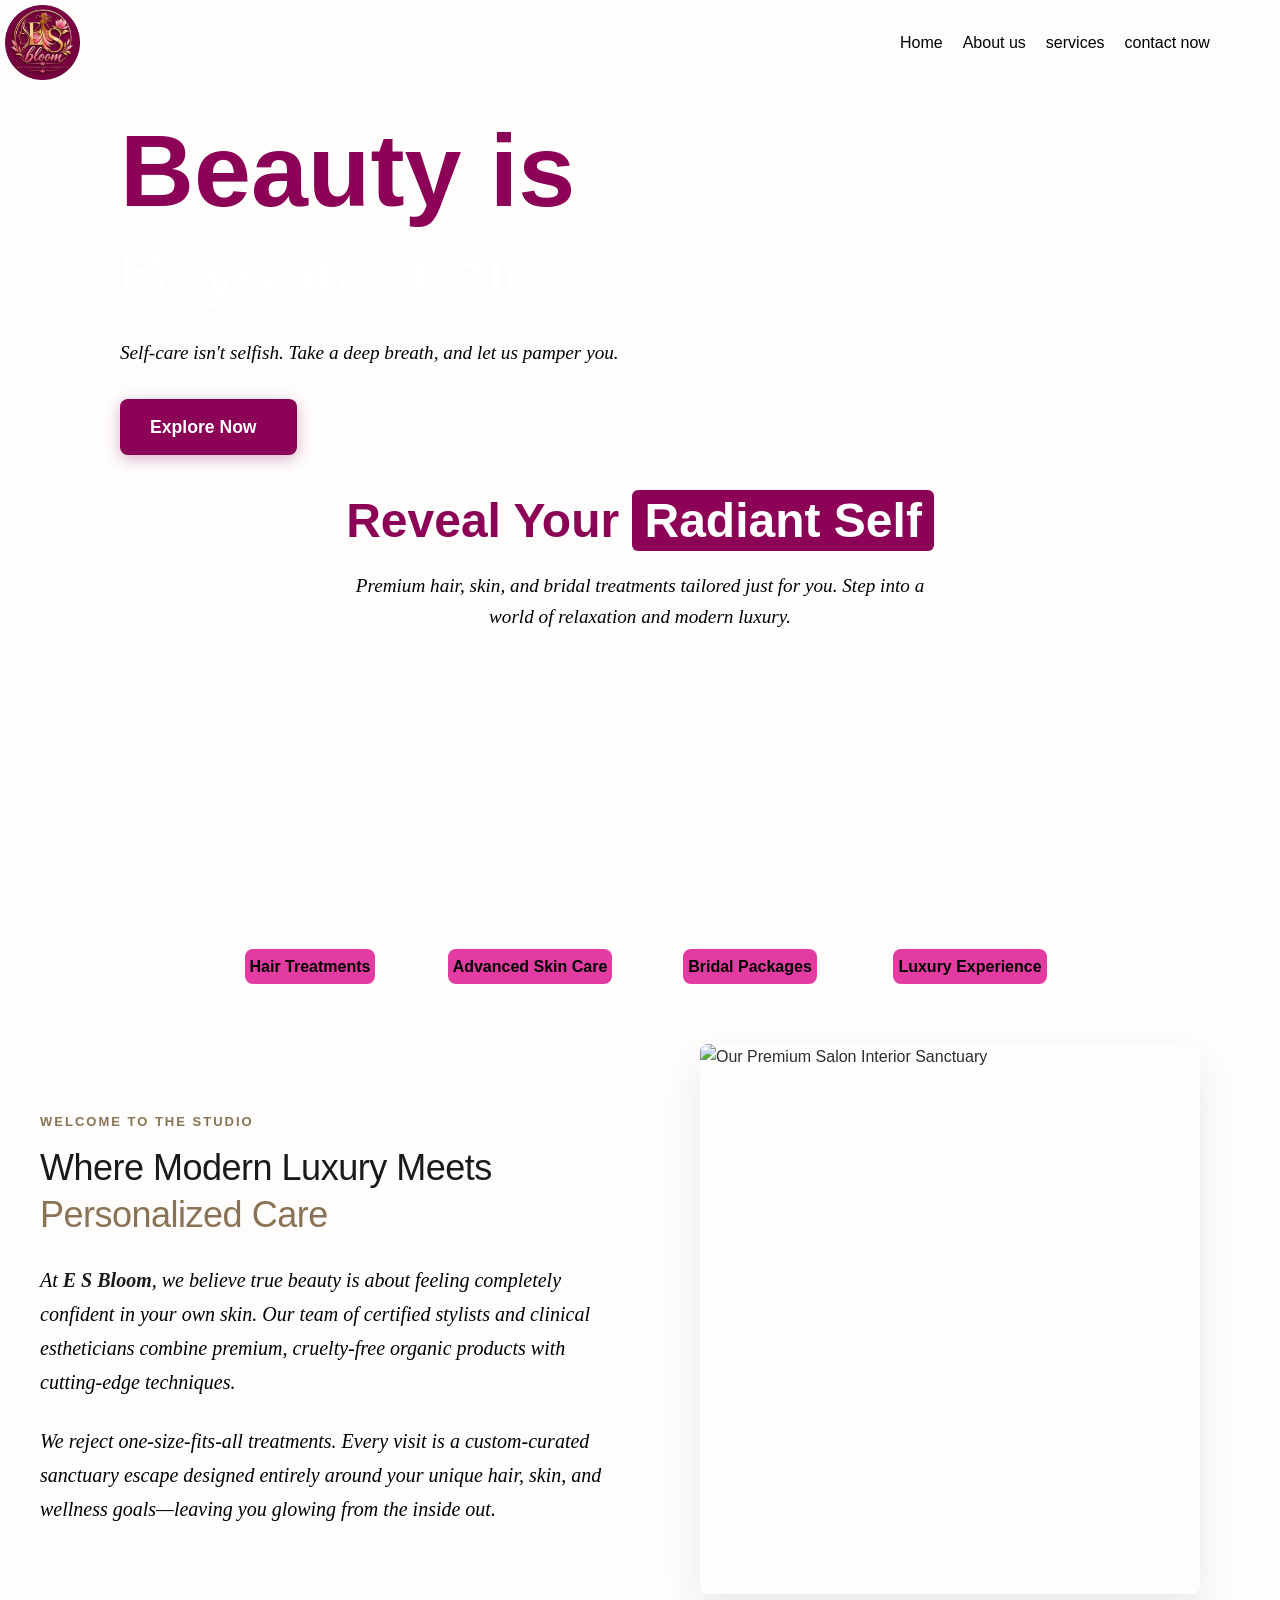
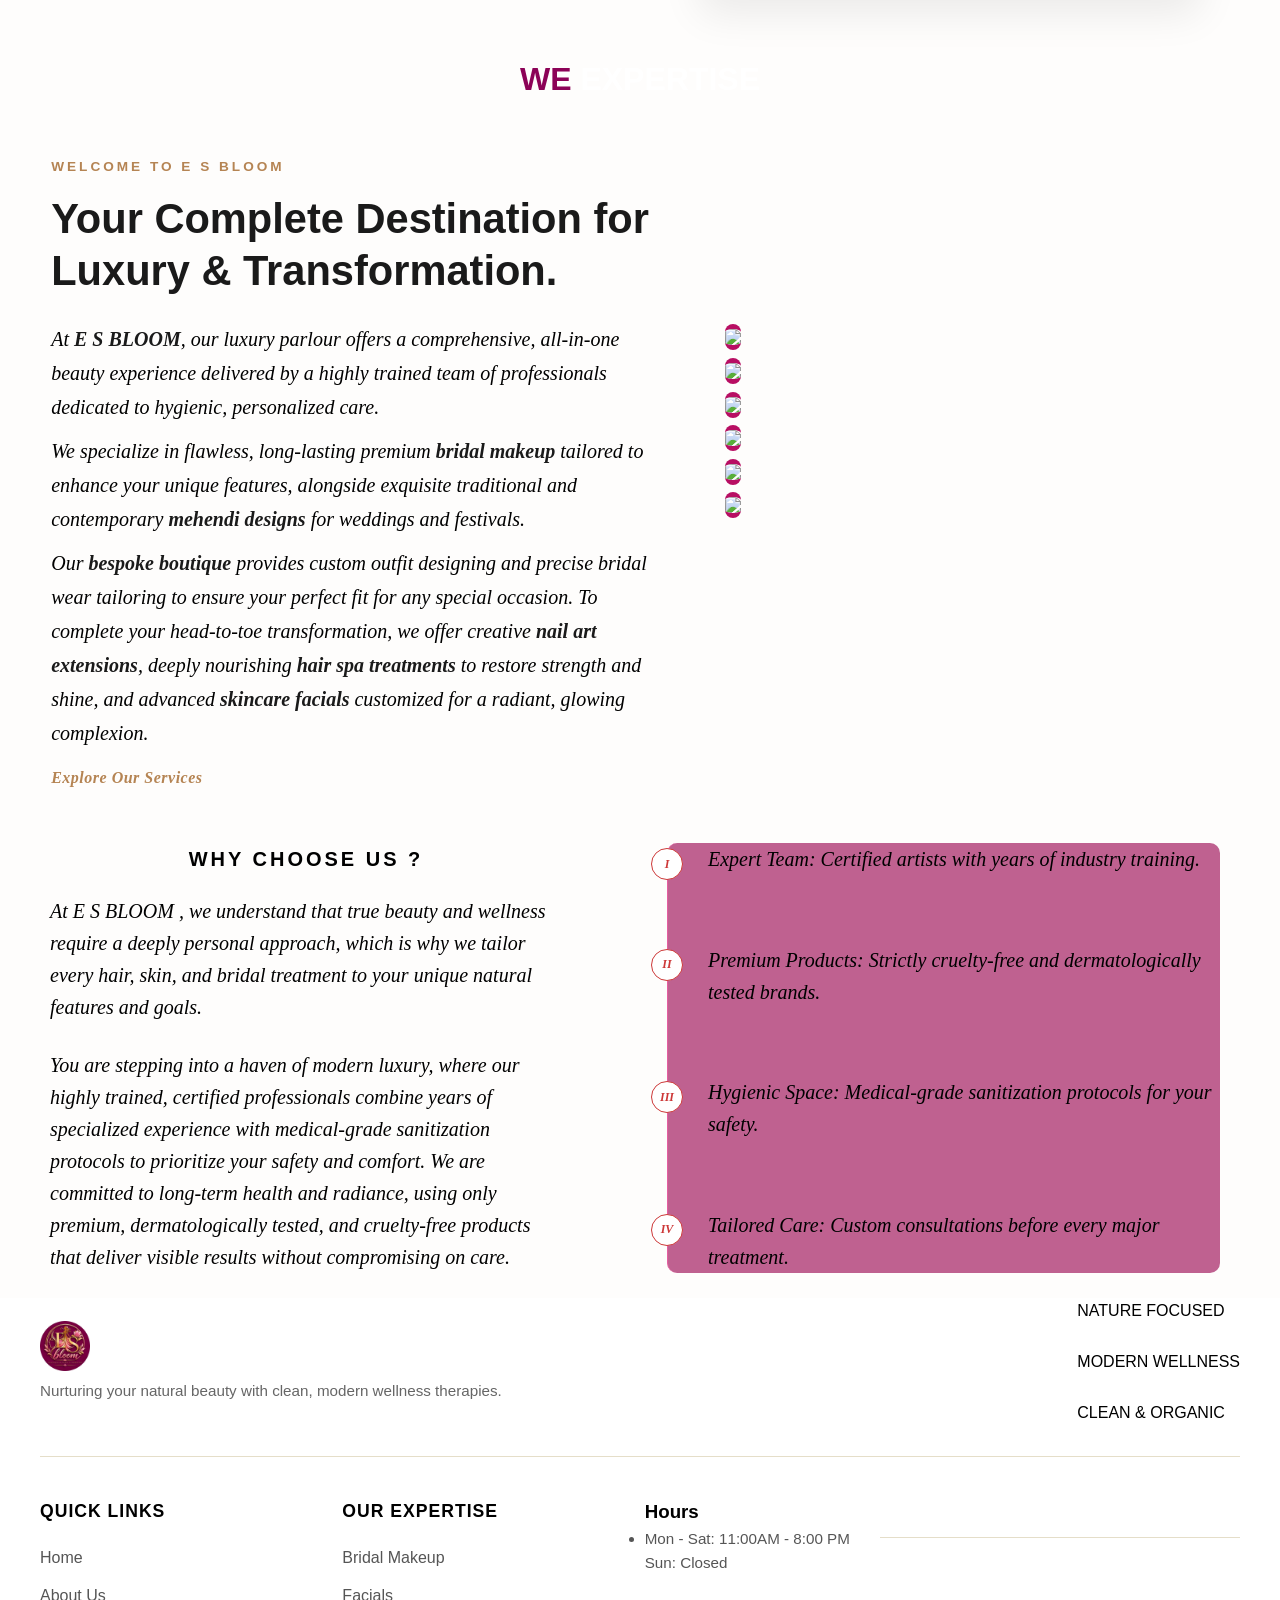
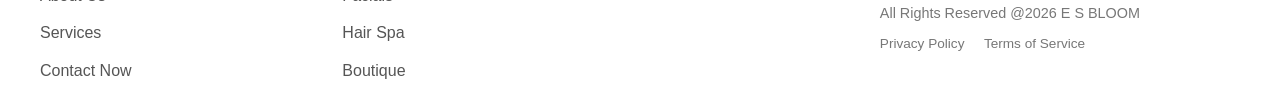
==== commit fc7dae81: "my new changes" ====
--- a/index.html
+++ b/index.html
@@ -120,6 +120,9 @@
   }
   .menu-toggle.open .bar:nth-child(3) {
     transform: translateY(-8.5px) rotate(-45deg);
+  }
+  .welcome-desc{
+    font-size: 16px;
   }
 }
 
@@ -330,11 +333,11 @@
         Where Modern Luxury Meets <br style="@media (min-width: 768px) { display: block; }"><span style="font-weight: 500; color: #8a7355;">Personalized Care</span>
       </h2>
       
-      <p class="welcome-desc" style="font-size: 20px; color:black; margin-bottom: 18px;font-family:serif;font-style: oblique;">
+      <p class="welcome-desc">
         At <strong>E S Bloom</strong>, we believe true beauty is about feeling completely confident in your own skin. Our team of certified stylists and clinical estheticians combine premium, cruelty-free organic products with cutting-edge techniques.
-      </p>
+      </p><br>
       
-      <p class="welcome-desc" style="font-size: 20px; color:black ; margin-bottom: 0;font-family:serif;font-style: oblique;">
+      <p class="welcome-desc">
         We reject one-size-fits-all treatments. Every visit is a custom-curated sanctuary escape designed entirely around your unique hair, skin, and wellness goals—leaving you glowing from the inside out.
       </p>
     </div>
@@ -347,7 +350,22 @@
     </div>
 
   </div>
+  <style>
+    .welcome-desc{
+      font-size: 20px; 
+      color:black ; 
+      margin-bottom: 0;
+      font-family:serif;
+      font-style: oblique;
+    }
+    @media (max-width:768px){
+      .welcome-desc{
+        font-size: 16px;
+      }
+    }
+  </style>
 </section>
+
 
      <div class="service">
         <center>
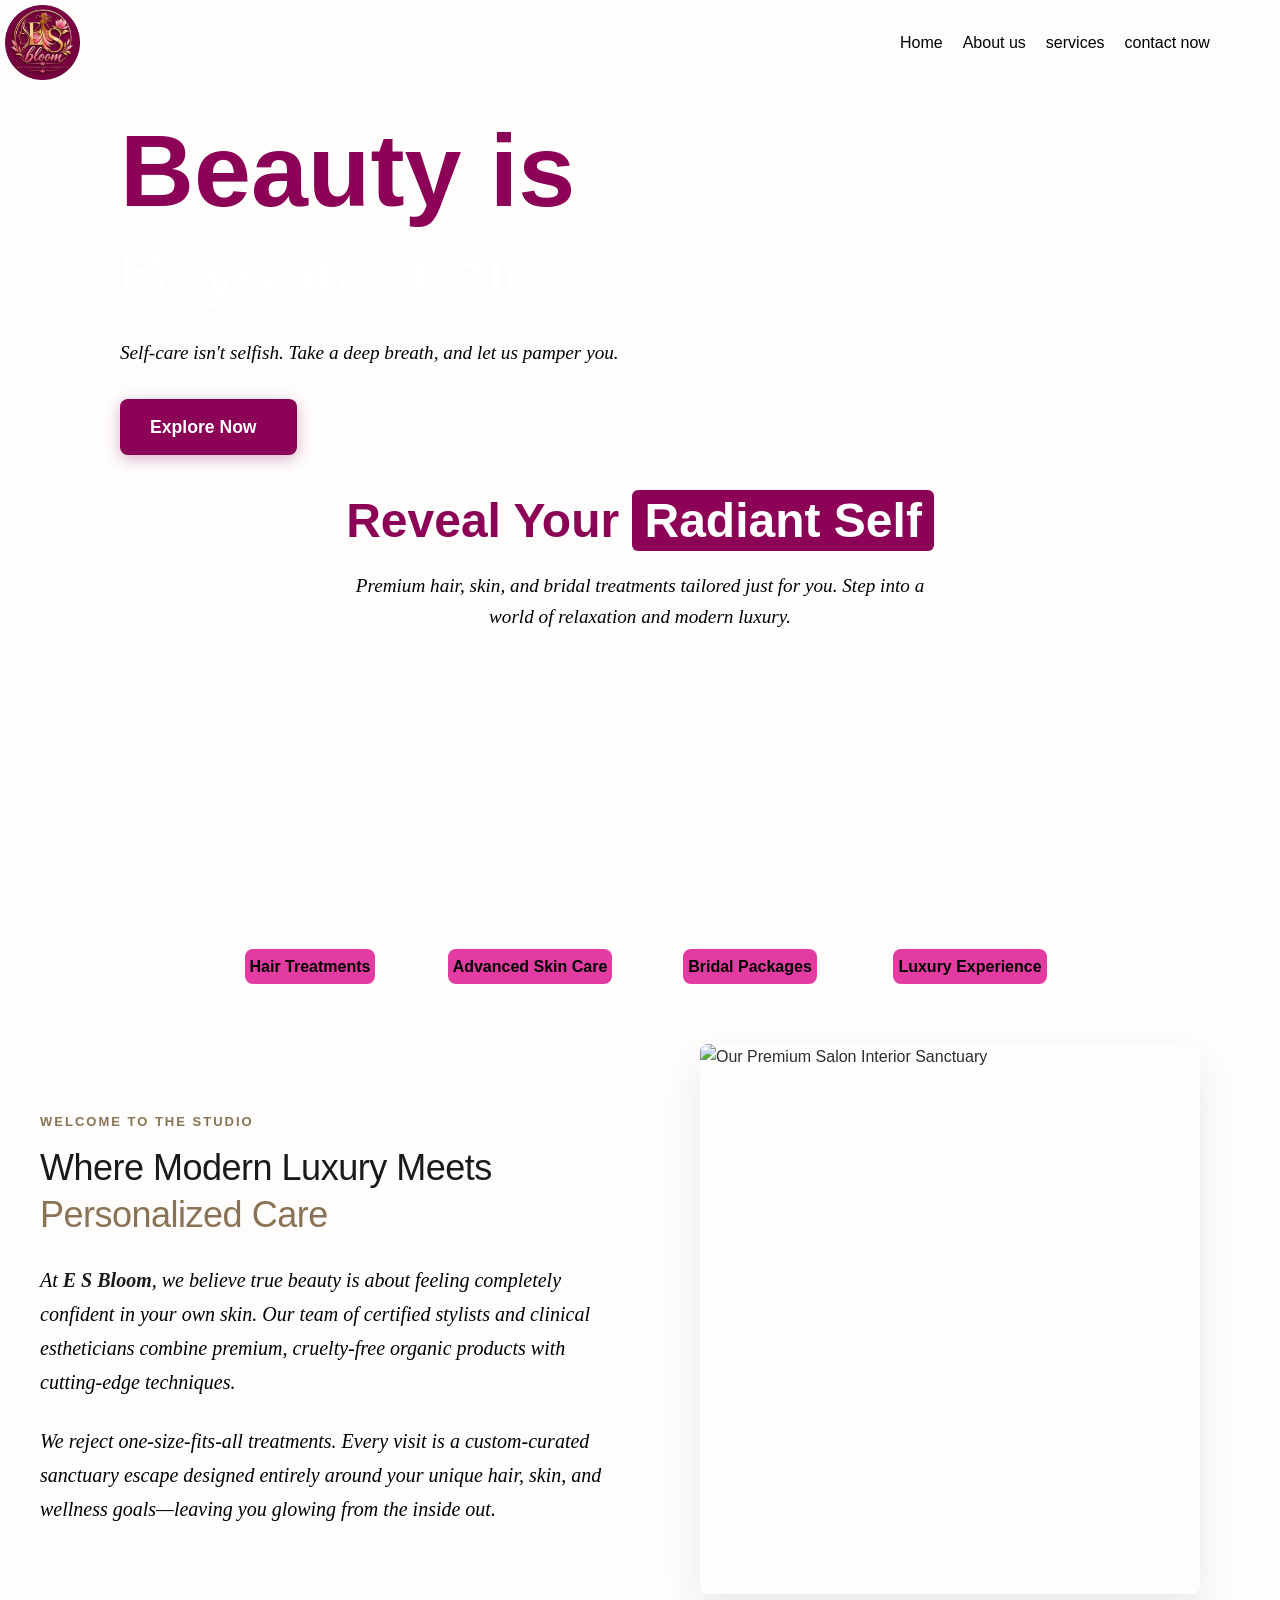
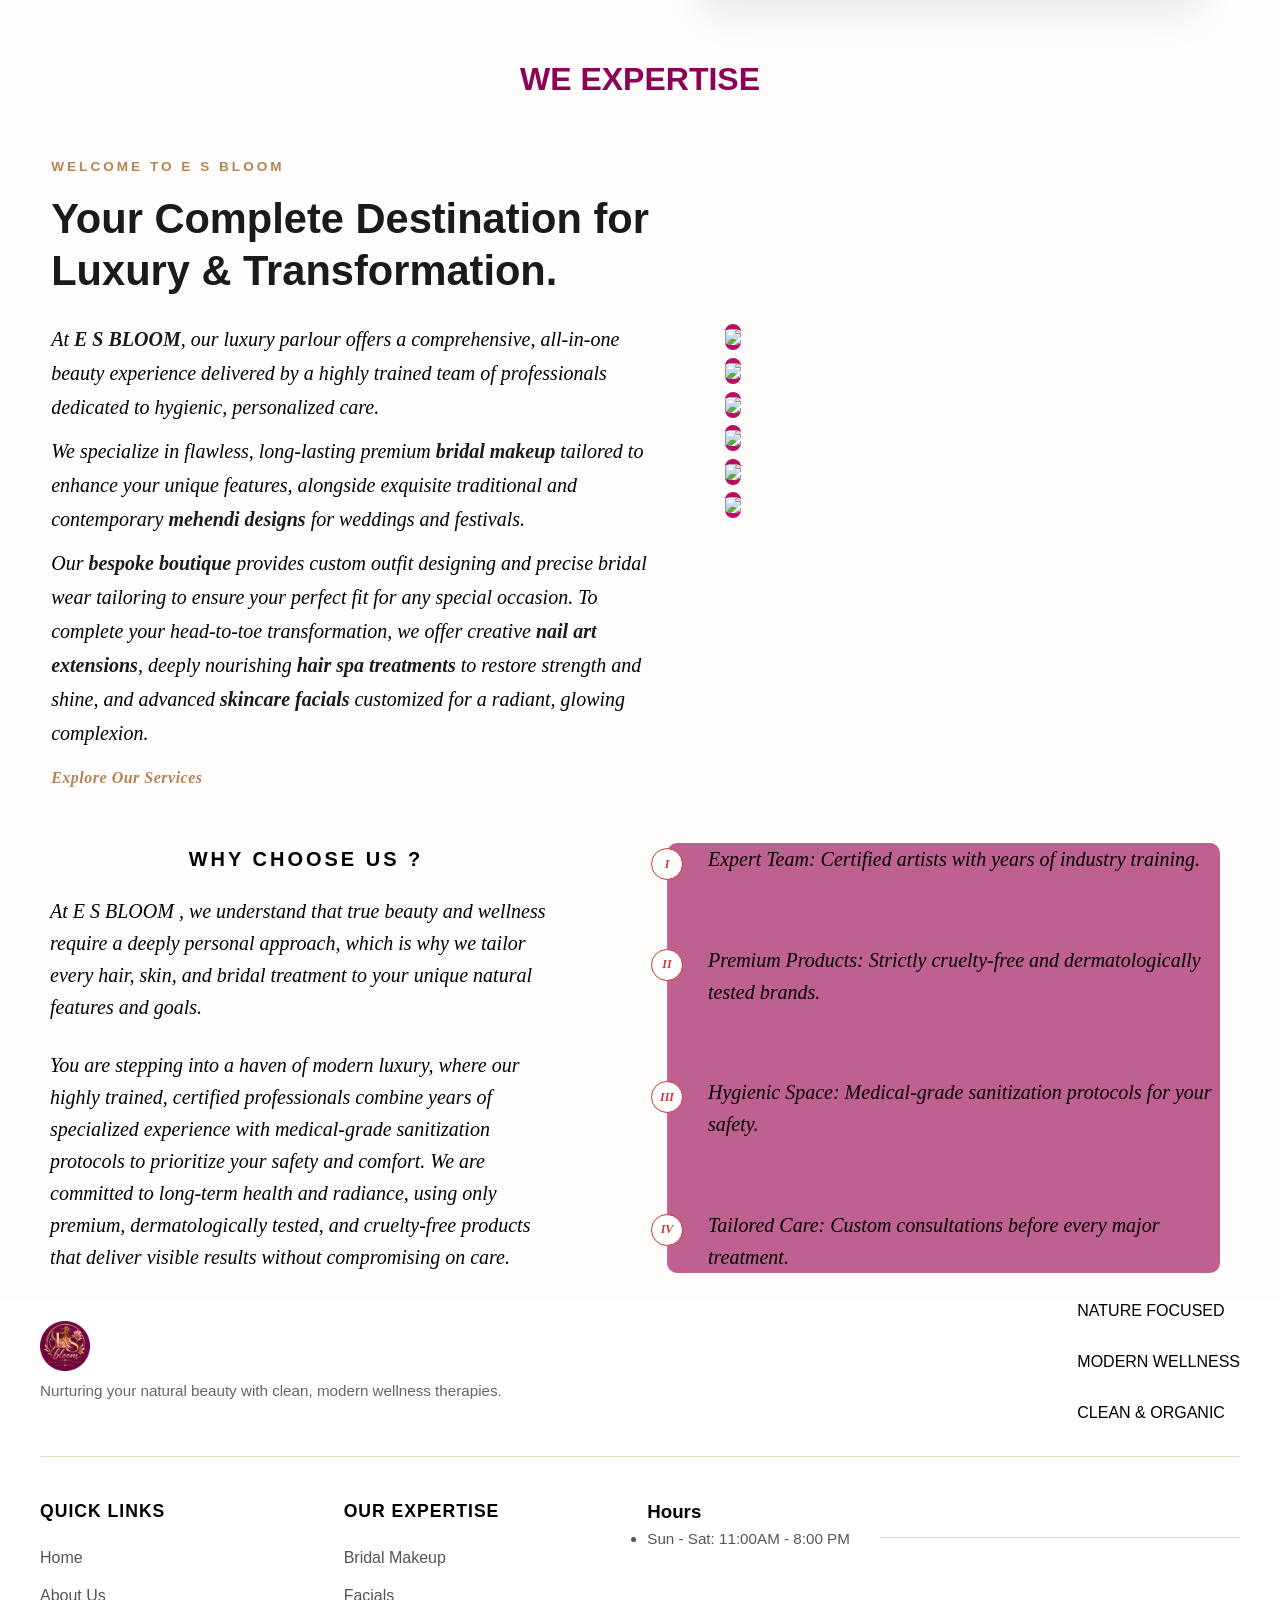
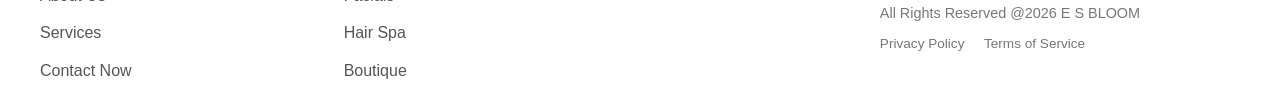
==== commit c0dbd4d5: "my new changes" ====
--- a/index.html
+++ b/index.html
@@ -369,7 +369,7 @@
 
      <div class="service">
         <center>
-        <h1  style="color:rgb(140, 2, 87);">WE   <span style="color: white;">EXPERTISE</span></h1>
+        <h1  style="color:rgb(140, 2, 87);">WE   <span style="color:rgb(140, 2, 87);">EXPERTISE</span></h1>
         </center>
         </div>  
     <section class="bloom-welcome-section">
@@ -379,15 +379,15 @@
                 <span class="bloom-tagline">WELCOME TO E S BLOOM</span>
                 <h2 class="bloom-heading">Your Complete Destination for Luxury & Transformation.</h2>
                 
-                <p class="bloom-paragraph" style="color: black;font-family: serif;font-style: oblique;font-size: 20px;">
+                <p class="bloom-paragraph" >
                     At <strong>E S BLOOM</strong>, our luxury parlour offers a comprehensive, all-in-one beauty experience delivered by a highly trained team of professionals dedicated to hygienic, personalized care. 
                 </p>
                 
-                <p class="bloom-paragraph" style="color: black;font-family: serif;font-style: oblique;font-size: 20px;">
+                <p class="bloom-paragraph" >
                     We specialize in flawless, long-lasting premium <strong>bridal makeup</strong> tailored to enhance your unique features, alongside exquisite traditional and contemporary <strong>mehendi designs</strong> for weddings and festivals. 
                 </p>
 
-                <p class="bloom-paragraph" style="color: black;font-family: serif;font-style: oblique;font-size: 20px;" >
+                <p class="bloom-paragraph" >
                     Our <strong>bespoke boutique</strong> provides custom outfit designing and precise bridal wear tailoring to ensure your perfect fit for any special occasion. To complete your head-to-toe transformation, we offer creative <strong>nail art extensions</strong>, deeply nourishing <strong>hair spa treatments</strong> to restore strength and shine, and advanced <strong>skincare facials</strong> customized for a radiant, glowing complexion.
                 </p>
 
@@ -395,6 +395,7 @@
                     <a href="#services" class="bloom-btn">Explore Our Services</a>
                 </div>
             </div>
+            
            <div class="right-column"> 
     <div
       style="--swiper-navigation-color: #fff; --swiper-pagination-color: #fff"
@@ -438,6 +439,19 @@
     </div>
     </div> 
     </div> 
+      <style>
+              .bloom-paragraph{
+                color: black;
+                font-family: serif;
+                font-style: oblique;
+                font-size: 20px;
+              }
+               @media (max-width:768px){
+               .bloom-paragraph{
+              font-size: 16px;
+                }
+              }
+            </style>
         </section>
    <section class="promise-section" style="display: flex; flex-wrap: wrap; font-family: 'Helvetica Neue', Helvetica, Arial, sans-serif;">
     <div class="promise-container" style="flex-wrap: wrap; ">
@@ -445,34 +459,61 @@
         <!-- Left Column -->
         <div class="promise-left" style="flex-wrap: wrap; font-family: 'Helvetica Neue', Helvetica, Arial, sans-serif;font-size: 16px; color:black; ">
             <span class="promise-subtitle">WHY CHOOSE US ?</span>
-            <p class="promise-desc" style="color: #1a1a1a; color:black;font-family: serif;font-style: oblique;font-size: 20px; ">At E S BLOOM , we understand that true beauty and wellness require a deeply personal approach, which is why we tailor every hair, skin, and bridal treatment to your unique natural features and goals.</p><br><p class="promise-desc" style="font-family: serif;font-style: oblique;font-size: 20px; color:black; ">You are stepping into a haven of modern luxury, where our highly trained, certified professionals combine years of specialized experience with medical-grade sanitization protocols to prioritize your safety and comfort. We are committed to long-term health and radiance, using only premium, dermatologically tested, and cruelty-free products that deliver visible results without compromising on care.</p>
-        </div>
+            <p class="promise-desc" >At E S BLOOM , we understand that true beauty and wellness require a deeply personal approach, which is why we tailor every hair, skin, and bridal treatment to your unique natural features and goals.</p><br><p class="promise-desc" >You are stepping into a haven of modern luxury, where our highly trained, certified professionals combine years of specialized experience with medical-grade sanitization protocols to prioritize your safety and comfort. We are committed to long-term health and radiance, using only premium, dermatologically tested, and cruelty-free products that deliver visible results without compromising on care.</p>
+        </div>
+        <style>
+          .promise-desc{
+            color:black;
+            font-family: serif;
+            font-style: oblique;
+            font-size: 20px;
+          }
+           @media (max-width:768px){
+      .promise-desc{
+        font-size: 16px;
+      }
+    }
+        </style>
 
         <!-- Right Column (Timeline List) -->
         <div class="promise-right" style="flex-wrap: wrap; font-family: serif;font-style: oblique;">
             
             <div class="timeline-item">
                 <div class="timeline-number">I</div>
-                <p class="timeline-text" style="font-size: 20px; color:black; ">Expert Team: Certified artists with years of industry training.</p>
+                <p class="timeline-text">Expert Team: Certified artists with years of industry training.</p>
             </div>
 
             <div class="timeline-item">
                 <div class="timeline-number">II</div>
-                <p class="timeline-text" style="font-size: 20px; color:black; ">Premium Products: Strictly cruelty-free and dermatologically tested brands.</p>
+                <p class="timeline-text" >Premium Products: Strictly cruelty-free and dermatologically tested brands.</p>
             </div>
 
             <div class="timeline-item">
                 <div class="timeline-number">III</div>
-                <p class="timeline-text" style="font-size: 20px; color:black; ">Hygienic Space: Medical-grade sanitization protocols for your safety.</p>
+                <p class="timeline-text" >Hygienic Space: Medical-grade sanitization protocols for your safety.</p>
             </div>
 
             <div class="timeline-item">
                 <div class="timeline-number">IV</div>
-                <p class="timeline-text"style= " font-size: 20px; color:black; ">Tailored Care: Custom consultations before every major treatment.</p>
+                <p class="timeline-text">Tailored Care: Custom consultations before every major treatment.</p>
             </div>
         </div>  
     </div>
 </section>
+<style>
+  .timeline-text{
+    color:black;
+            font-family: serif;
+            font-style: oblique;
+            font-size: 20px;
+          }
+           @media (max-width:768px){
+      .promise-desc{
+        font-size: 16px;
+      }
+    }
+</style>
+
 <style>
   @media (max-width: 768px) {
     .foot {
@@ -542,12 +583,12 @@
       <div>
       <h3 class="hours-title">Hours</h3>
       <ul>
-       <li class="hours-text">Mon - Sat: 11:00AM - 8:00 PM<br>Sun: Closed</li>
+       <li class="hours-text">Sun - Sat: 11:00AM - 8:00 PM<br></li>
       </ul>
     </div>
 
    
-
+       
   <!-- Footer Bottom -->
   <div class="footer-bottom">
     <div class="footer-legal">
--- a/style.css
+++ b/style.css
@@ -305,7 +305,7 @@
 /* --- RESPONSIBLE DESIGN MEDIA ADAPTATIONS FOR SMARTPHONES --- */
 @media (max-width: 992px) {
     .welcome-container {
-        flex-direction: column-reverse; /* Pushes image gracefully above or below text on small pads */
+        flex-direction: column; /* Pushes image gracefully above or below text on small pads */
         gap: 50px;
         text-align: center;
     }
@@ -527,7 +527,6 @@
 
 .timeline-text {
     color:black;
-    font-size: 20px;
     line-height: 1.6;
 }
 
